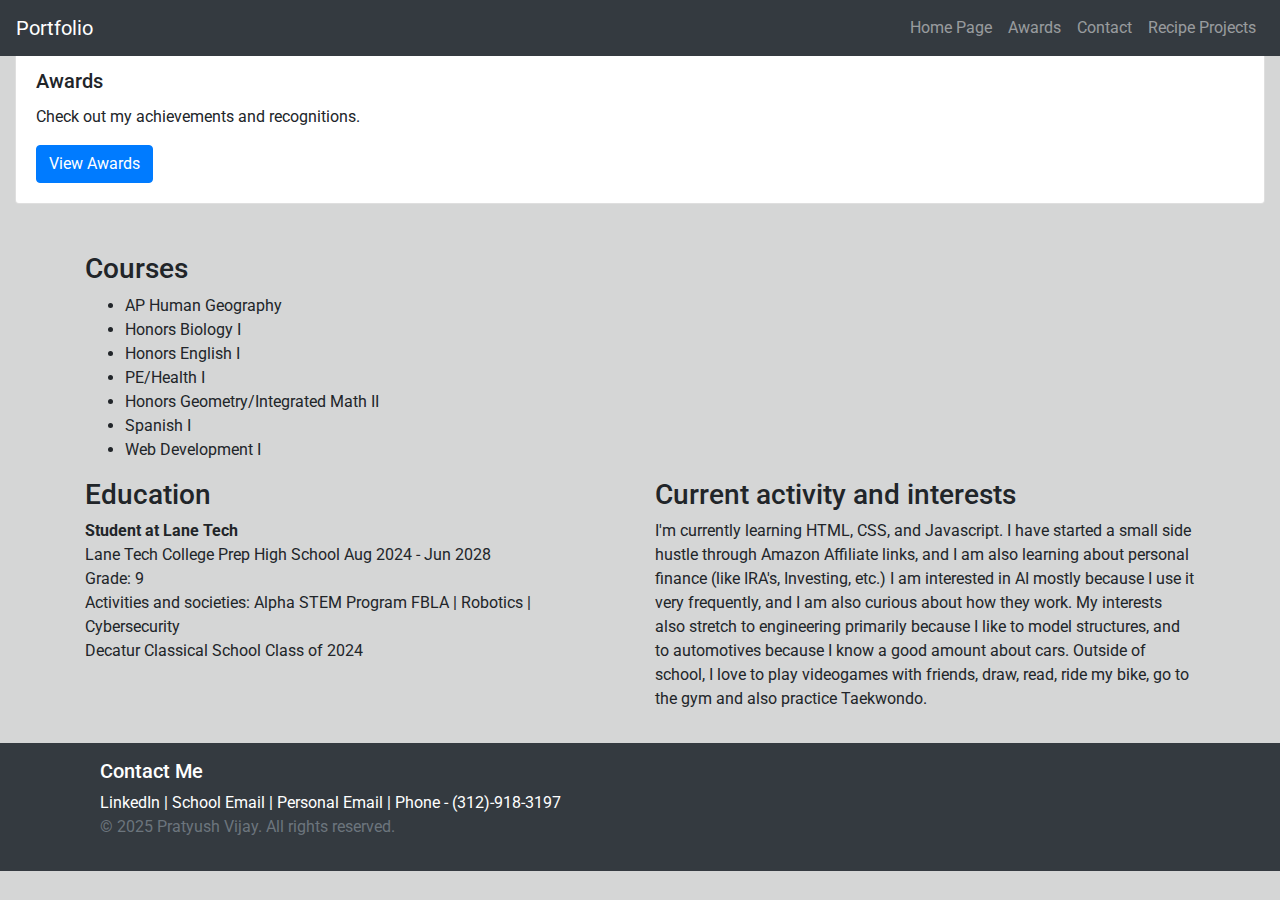
==== academics.html @ b167bb6d "Add files via upload" ====
<!DOCTYPE html>
<html lang="en">
<head>
    <meta charset="UTF-8">
    <meta name="viewport" content="width=device-width, initial-scale=1, shrink-to-fit=no">
    <title>Academics</title>
    <!-- Bootstrap CSS -->
    <link href="https://stackpath.bootstrapcdn.com/bootstrap/4.3.1/css/bootstrap.min.css" rel="stylesheet">

    <!--Google fonts-->
    <link href="https://fonts.googleapis.com/css2?family=Roboto:wght@400;500;700&display=swap" rel="stylesheet">
    <link href="https://fonts.googleapis.com/css2?family=Open+Sans:wght@400;600;700&display=swap" rel="stylesheet">

    <style>
        body {
            font-family: 'Roboto', sans-serif;
            background-color: #D5D6D6;
        }
        
        .jumbotron {
            background-color: #f8f9fa;
        }
        .navbar, .footer {
            background-color: #343a40;
        }
        .navbar a, .footer a {
            color: #fff;
        }
        .dropdown {
            position: relative;
            display: inline-block;
        }
        .dropdown-content {
            display: none;
            position: absolute;
            background-color: #f9f9f9;
            min-width: 160px;
            box-shadow: 0px 8px 16px 0px rgba(0,0,0,0.2);
            padding: 12px 16px;
            z-index: 1;
        }
        .dropdown:hover .dropdown-content {
            display: block;
        }
        .dropdown-content a {
    color: blue;
        }
        .carousel-inner > .item > img, .carousel-inner > .item > a > img {
            height: 100%;
            width: 100%
        }

        #contactme {
            color:white;
        }
        #awards {
            margin-top: 10px;
        }
    </style>
</head>
<body>
    <!-- Header Nav Bar -->
    <nav class="navbar navbar-expand-lg navbar-dark fixed-top">
        <a class="navbar-brand" href="#">Portfolio</a>
        <button class="navbar-toggler" type="button" data-toggle="collapse" data-target="#navbarNav" aria-controls="navbarNav" aria-expanded="false" aria-label="Toggle navigation">
            <span class="navbar-toggler-icon"></span>
        </button>
        <div class="collapse navbar-collapse" id="navbarNav">
            <ul class="navbar-nav ml-auto">
                <li class="nav-item"><a class="nav-link" href="index.html" >Home Page</a></li>
                <li class="nav-item"><a class="nav-link" href="#awards">Awards</a></li>
                <li class="nav-item"><a class="nav-link" href="#contactme">Contact</a></li>
                <li class="nav-item">
                    <div class="dropdown">
                        <span class="nav-link">Recipe Projects</span>
                        <div class="dropdown-content ">
                            <a href="recipe1.html" target="_blank">Recipe 1 - HTML</a><br>
                            <a href="recipe2.html" target="_blank">Recipe 2 - CSS</a><br>
                            <a href="recipe3.html" target="_blank">Recipe 3 - Bootstrap</a>
                        </div>
                    </div>
                </li>
            </ul>
        </div>
    </nav>


    <!-- Awards Section -->
    <section id="awards" class="container-fluid my-5">
        <div class="row">
            <div class="col-md-12">
                <div class="card">
                    <div class="card-body">
                        <h5 class="card-title">Awards</h5>
                        <p class="card-text">Check out my achievements and recognitions.</p>
                        <button class="btn btn-primary" data-toggle="collapse" data-target="#awardCarousel">View Awards</button>
                        <div id="awardCarousel" class="collapse mt-3">
                            <div id="carouselExampleIndicators" class="carousel slide" data-ride="carousel">
                                <ol class="carousel-indicators">
                                    <li data-target="#carouselExampleIndicators" data-slide-to="0" class="active"></li>
                                    <li data-target="#carouselExampleIndicators" data-slide-to="1"></li>
                                    <li data-target="#carouselExampleIndicators" data-slide-to="2"></li>
                                </ol>
                                <div class="carousel-inner">
                                    <div class="carousel-item active">
                                        <img src="https://media.licdn.com/dms/image/v2/D562DAQH7NwiFpAuTbg/profile-treasury-image-shrink_160_160/profile-treasury-image-shrink_160_160/0/1736026769446?e=1739458800&v=beta&t=CGBCh4ehXOk6Wuy8yNs9Vm4GeyX1RakirR0gcQJzoQw" class="d-block w-100" alt="FBLA Award">
                                    </div>
                                    <div class="carousel-item">
                                        <img src="https://media.licdn.com/dms/image/v2/D562DAQHMw0wkFHx2wQ/profile-treasury-image-shrink_1920_1920/B56ZToVECIGoAg-/0/1739064625317?e=1739671200&v=beta&t=HHvKMGqayl779urp8AZK43H9PHJ8TR5wHG4Rbj5Djc8" class="d-block w-100" alt="Best Player Award">
                                    </div>
                                    <div class="carousel-item">
                                        <img src="https://media.licdn.com/dms/image/v2/D562DAQFUCdh1uHFhpg/profile-treasury-image-shrink_160_160/B56ZToXnBcGUAk-/0/1739065291994?e=1739671200&v=beta&t=AhBYT9osqsmfVk1OP8LRrqQXvwodAJg87qbgBFu7jgU" class="d-block w-100" alt="Kumon Gold Award">
                                    </div>
                                </div>
                                <a class="carousel-control-prev" href="#carouselExampleIndicators" role="button" data-slide="prev">
                                    <span class="carousel-control-prev-icon" aria-hidden="true"></span>
                                    <span class="sr-only">Previous</span>
                                </a>
                                <a class="carousel-control-next" href="#carouselExampleIndicators" role="button" data-slide="next">
                                    <span class="carousel-control-next-icon" aria-hidden="true"></span>
                                    <span class="sr-only">Next</span>
                                </a>
                            </div>
                        </div>
                    </div>
                </div>
            </div>
        </div>
    </section>

     <!-- Additional Sections -->
     <section id="additional-sections" class="container">
        <div class="row">
           
            <div class="col-md-12 section-content">
                <h3 class="section-title">Courses</h3>
                <ul>
                    <li>AP Human Geography</li>
                    <li>Honors Biology I</li>
                    <li>Honors English I</li>
                    <li>PE/Health I</li>
                    <li>Honors Geometry/Integrated Math II</li>
                    <li>Spanish I</li>
                    <li>Web Development I</li>
                </ul>
            </div>
        </div>
        
        <div class="row mb-3">
            <div class="col-md-6 section-content">
                <h3 class="section-title">Education</h3>
                <dl>
                    <dt>Student at Lane Tech </dt>
                    <dh>Lane Tech College Prep High School
                        Aug 2024 - Jun 2028
                        <br>
                        Grade: 9
                        <br>
                        Activities and societies: Alpha STEM Program 
                        FBLA | Robotics | Cybersecurity
                        <br> 
                        Decatur Classical School Class of 2024
                    </dh>
                </dl>
            </div>
            <div class="col-md-6 section-content">
                <h3 class="section-title">Current activity and interests</h3>
                <p> I'm currently learning HTML, CSS, and Javascript. I have started a small side hustle through Amazon Affiliate links, and I am also learning about personal finance (like IRA's, Investing, etc.) I am interested in AI mostly because I use it very frequently, and I am also curious about how they work. My interests also stretch to engineering primarily because I like to model structures, and to automotives because I know a good amount about cars. Outside of school, I love to play videogames with friends, draw, read, ride my bike, go to the gym and also practice Taekwondo.</p>
            </div>
        </div>
    </section>

    <!-- Footer Nav Bar -->
    <footer class="footer mt-auto py-3">
        <div class="container">
            <div class="col-md-6">
                <div>
                    <h5 id="contactme">Contact Me</h5>
                    <a href="https://www.linkedin.com/in/pratyushvijay/" target="_blank">LinkedIn | </a>
                    <a href="mailto:pkvijay@cps.edu" target="_blank">School Email | </a>
                    <a href="mailto:pratyushkvijay@gmail.com" target="_blank">Personal Email | </a>
                    <a href="tel:3129183197">Phone - (312)-918-3197</a>
                </div>
            </div>
            <div class="col-md-6">
                <p class="text-muted">© 2025 Pratyush Vijay. All rights reserved.</p>
            </div>
        </div>
    </footer>
    <!-- Bootstrap JS and dependencies -->
    <script src="https://code.jquery.com/jquery-3.3.1.slim.min.js"></script>
    <script src="https://cdnjs.cloudflare.com/ajax/libs/popper.js/1.14.7/umd/popper.min.js"></script>
    <script src="https://stackpath.bootstrapcdn.com/bootstrap/4.3.1/js/bootstrap.min.js"></script>
</body>
</html>
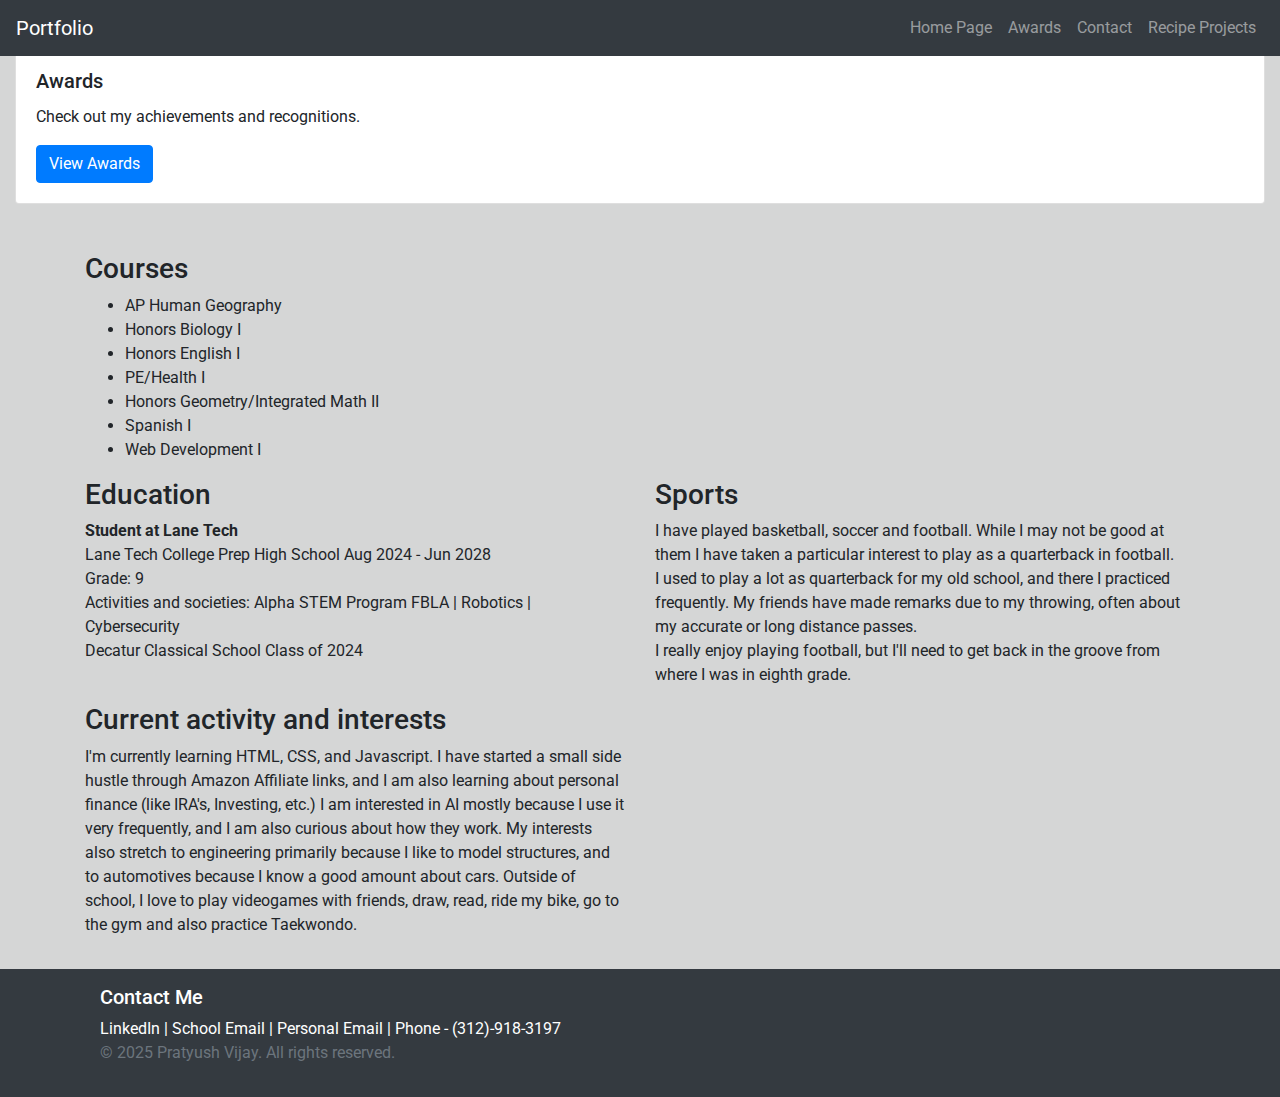
==== commit a316e53d: "commentary" ====
--- a/academics.html
+++ b/academics.html
@@ -103,13 +103,13 @@
                                 </ol>
                                 <div class="carousel-inner">
                                     <div class="carousel-item active">
-                                        <img src="https://media.licdn.com/dms/image/v2/D562DAQH7NwiFpAuTbg/profile-treasury-image-shrink_160_160/profile-treasury-image-shrink_160_160/0/1736026769446?e=1739458800&v=beta&t=CGBCh4ehXOk6Wuy8yNs9Vm4GeyX1RakirR0gcQJzoQw" class="d-block w-100" alt="FBLA Award">
+                                        <img src="media/fblaaward.jpeg" class="d-block w-100" alt="FBLA Award">
                                     </div>
                                     <div class="carousel-item">
-                                        <img src="https://media.licdn.com/dms/image/v2/D562DAQHMw0wkFHx2wQ/profile-treasury-image-shrink_1920_1920/B56ZToVECIGoAg-/0/1739064625317?e=1739671200&v=beta&t=HHvKMGqayl779urp8AZK43H9PHJ8TR5wHG4Rbj5Djc8" class="d-block w-100" alt="Best Player Award">
+                                        <img src="media/bestplayeraward.jpeg" class="d-block w-100" alt="Best Player Award">
                                     </div>
                                     <div class="carousel-item">
-                                        <img src="https://media.licdn.com/dms/image/v2/D562DAQFUCdh1uHFhpg/profile-treasury-image-shrink_160_160/B56ZToXnBcGUAk-/0/1739065291994?e=1739671200&v=beta&t=AhBYT9osqsmfVk1OP8LRrqQXvwodAJg87qbgBFu7jgU" class="d-block w-100" alt="Kumon Gold Award">
+                                        <img src="media/kumon.jpeg" class="d-block w-100" alt="Kumon Gold Award">
                                     </div>
                                 </div>
                                 <a class="carousel-control-prev" href="#carouselExampleIndicators" role="button" data-slide="prev">
@@ -164,6 +164,16 @@
                 </dl>
             </div>
             <div class="col-md-6 section-content">
+                <h3 class="section-title">Sports</h3>
+                <p>
+                    I have played basketball, soccer and football. While I may not be good at them I have taken a particular interest to play as a quarterback in football. 
+                    <br>
+                    I used to play a lot as quarterback for my old school, and there I practiced frequently. My friends have made remarks due to my throwing, often about my accurate or long distance passes. 
+                    <br>
+                    I really enjoy playing football, but I'll need to get back in the groove from where I was in eighth grade. 
+                </p>
+            </div>
+            <div class="col-md-6 section-content">
                 <h3 class="section-title">Current activity and interests</h3>
                 <p> I'm currently learning HTML, CSS, and Javascript. I have started a small side hustle through Amazon Affiliate links, and I am also learning about personal finance (like IRA's, Investing, etc.) I am interested in AI mostly because I use it very frequently, and I am also curious about how they work. My interests also stretch to engineering primarily because I like to model structures, and to automotives because I know a good amount about cars. Outside of school, I love to play videogames with friends, draw, read, ride my bike, go to the gym and also practice Taekwondo.</p>
             </div>
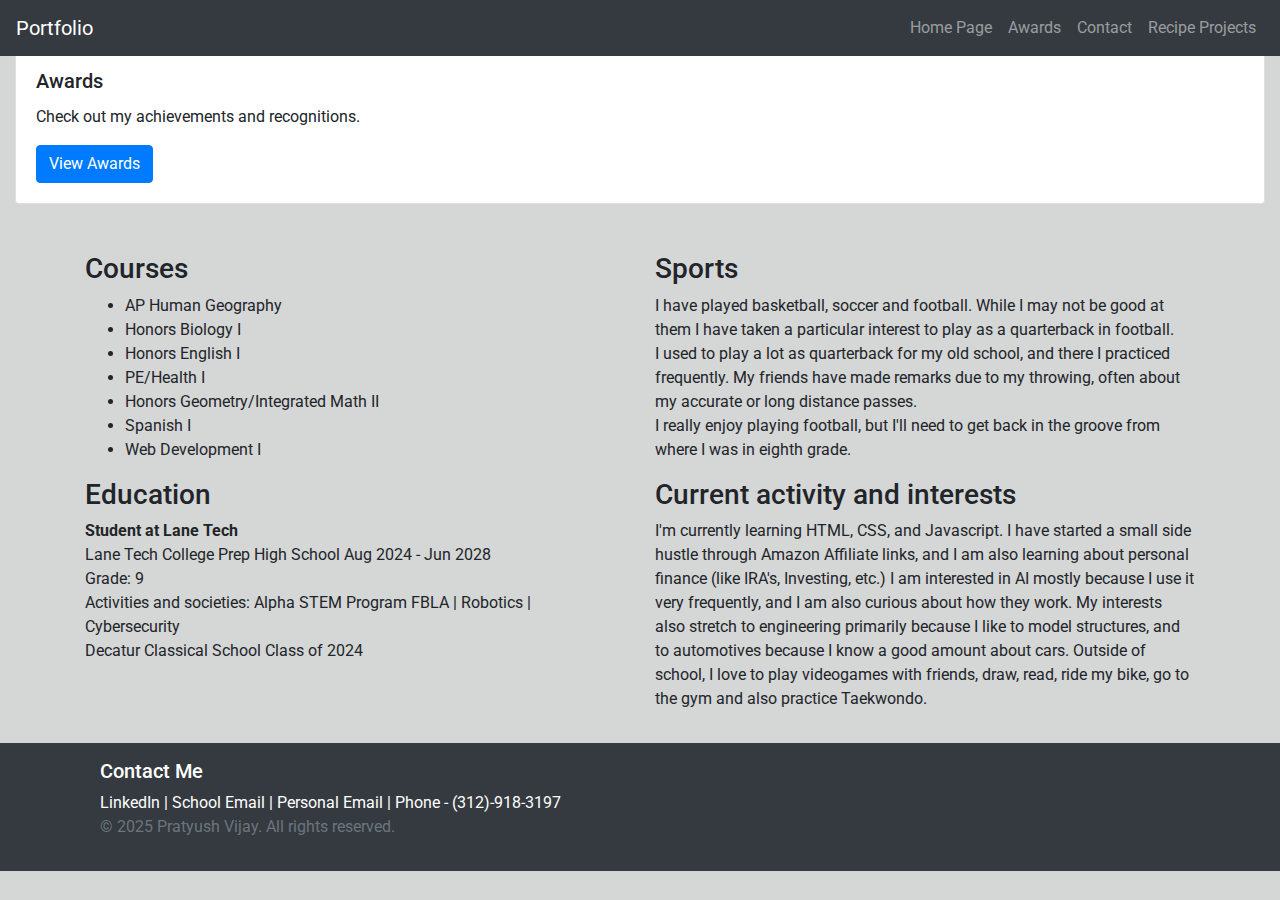
==== commit ecdb769e: "commentary 2" ====
--- a/academics.html
+++ b/academics.html
@@ -132,7 +132,7 @@
      <section id="additional-sections" class="container">
         <div class="row">
            
-            <div class="col-md-12 section-content">
+            <div class="col-md-6 section-content">
                 <h3 class="section-title">Courses</h3>
                 <ul>
                     <li>AP Human Geography</li>
@@ -144,7 +144,18 @@
                     <li>Web Development I</li>
                 </ul>
             </div>
-        </div>
+            <div class="col-md-6 section-content">
+                <h3 class="section-title">Sports</h3>
+                <p>
+                    I have played basketball, soccer and football. While I may not be good at them I have taken a particular interest to play as a quarterback in football. 
+                    <br>
+                    I used to play a lot as quarterback for my old school, and there I practiced frequently. My friends have made remarks due to my throwing, often about my accurate or long distance passes. 
+                    <br>
+                    I really enjoy playing football, but I'll need to get back in the groove from where I was in eighth grade. 
+                </p>
+            </div>
+        </div>
+
         
         <div class="row mb-3">
             <div class="col-md-6 section-content">
@@ -163,16 +174,7 @@
                     </dh>
                 </dl>
             </div>
-            <div class="col-md-6 section-content">
-                <h3 class="section-title">Sports</h3>
-                <p>
-                    I have played basketball, soccer and football. While I may not be good at them I have taken a particular interest to play as a quarterback in football. 
-                    <br>
-                    I used to play a lot as quarterback for my old school, and there I practiced frequently. My friends have made remarks due to my throwing, often about my accurate or long distance passes. 
-                    <br>
-                    I really enjoy playing football, but I'll need to get back in the groove from where I was in eighth grade. 
-                </p>
-            </div>
+            
             <div class="col-md-6 section-content">
                 <h3 class="section-title">Current activity and interests</h3>
                 <p> I'm currently learning HTML, CSS, and Javascript. I have started a small side hustle through Amazon Affiliate links, and I am also learning about personal finance (like IRA's, Investing, etc.) I am interested in AI mostly because I use it very frequently, and I am also curious about how they work. My interests also stretch to engineering primarily because I like to model structures, and to automotives because I know a good amount about cars. Outside of school, I love to play videogames with friends, draw, read, ride my bike, go to the gym and also practice Taekwondo.</p>
